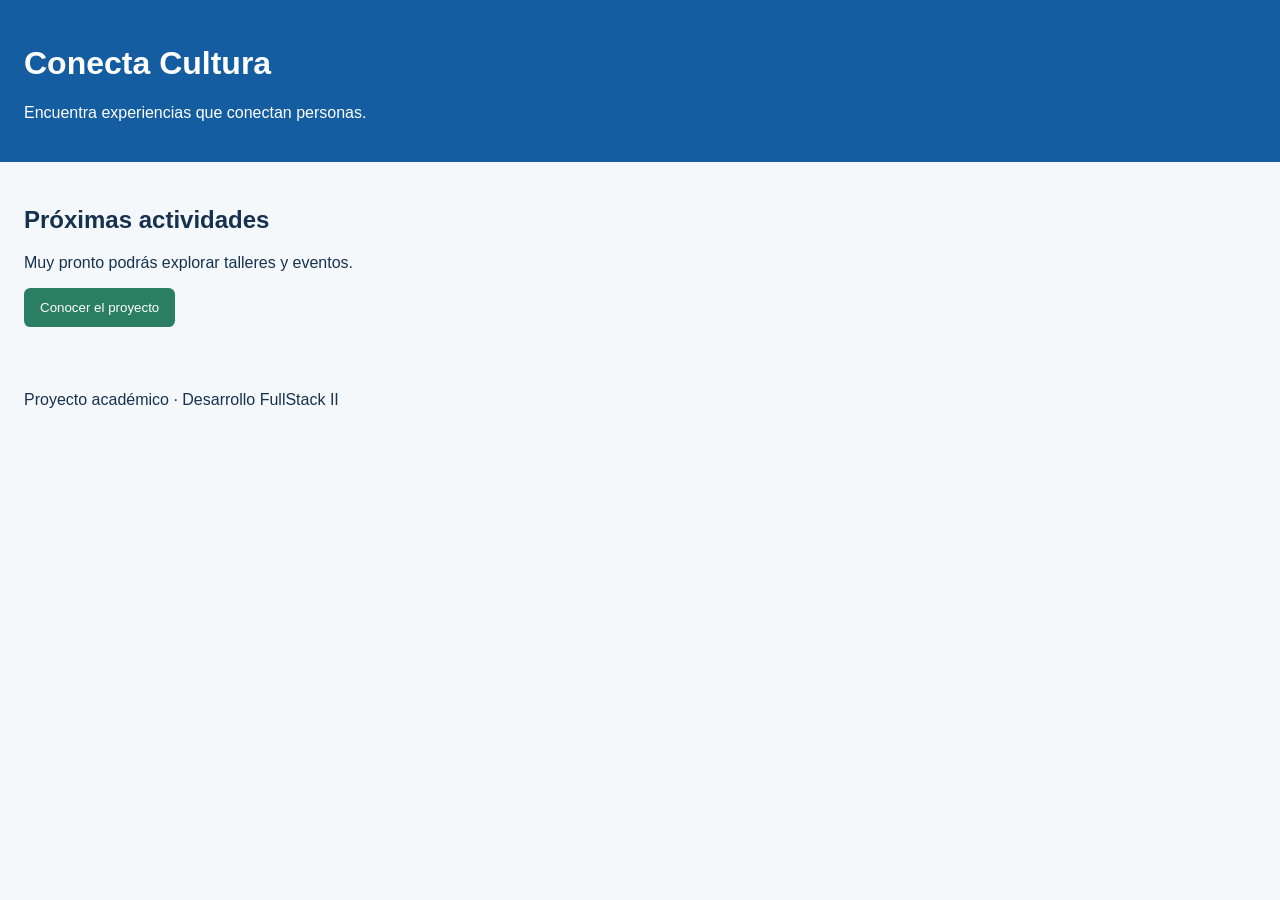
==== index.html @ ebdd0902 "chore: crear estructura inicial del proyecto" ====
<!DOCTYPE html>
<html lang="es">
    <head>
        <meta charset="UTF-8">
        <meta name="viewport" content="width=device-width, initial-scale=1.0">
        <meta name="description" content="Actividades y talleres de Conecta Cultura">
        <title>Conecta Cultura | Inicio</title>
        <link rel="stylesheet" href="assets/css/estilos.css">
    </head>
<body>
    <header>
        <h1>Conecta Cultura</h1>
        <p>Encuentra experiencias que conectan personas.</p>
    </header>
    <main>
        <section>
        <h2>Próximas actividades</h2>
        <p>Muy pronto podrás explorar talleres y eventos.</p>
        <button id="boton-bienvenida" type="button">Conocer el proyecto</button>
        </section>
    </main>
    <footer>
        <p>Proyecto académico · Desarrollo FullStack II</p>
    </footer>
        <script src="assets/js/app.js"></script>
</body>
</html>
---- assets/css/estilos.css ----
* {
box-sizing: border-box;
}
body {
margin: 0;
font-family: Arial, sans-serif;
color: #16324f;
background-color: #f4f8fb;
}
header,
main,
footer {
padding: 1.5rem;
}
header {
color: #ffffff;
background-color: #145da0;
}
button {
padding: 0.75rem 1rem;
color: #ffffff;
background-color: #2a7f62;
border: 0;
border-radius: 0.4rem;
cursor: pointer;
}
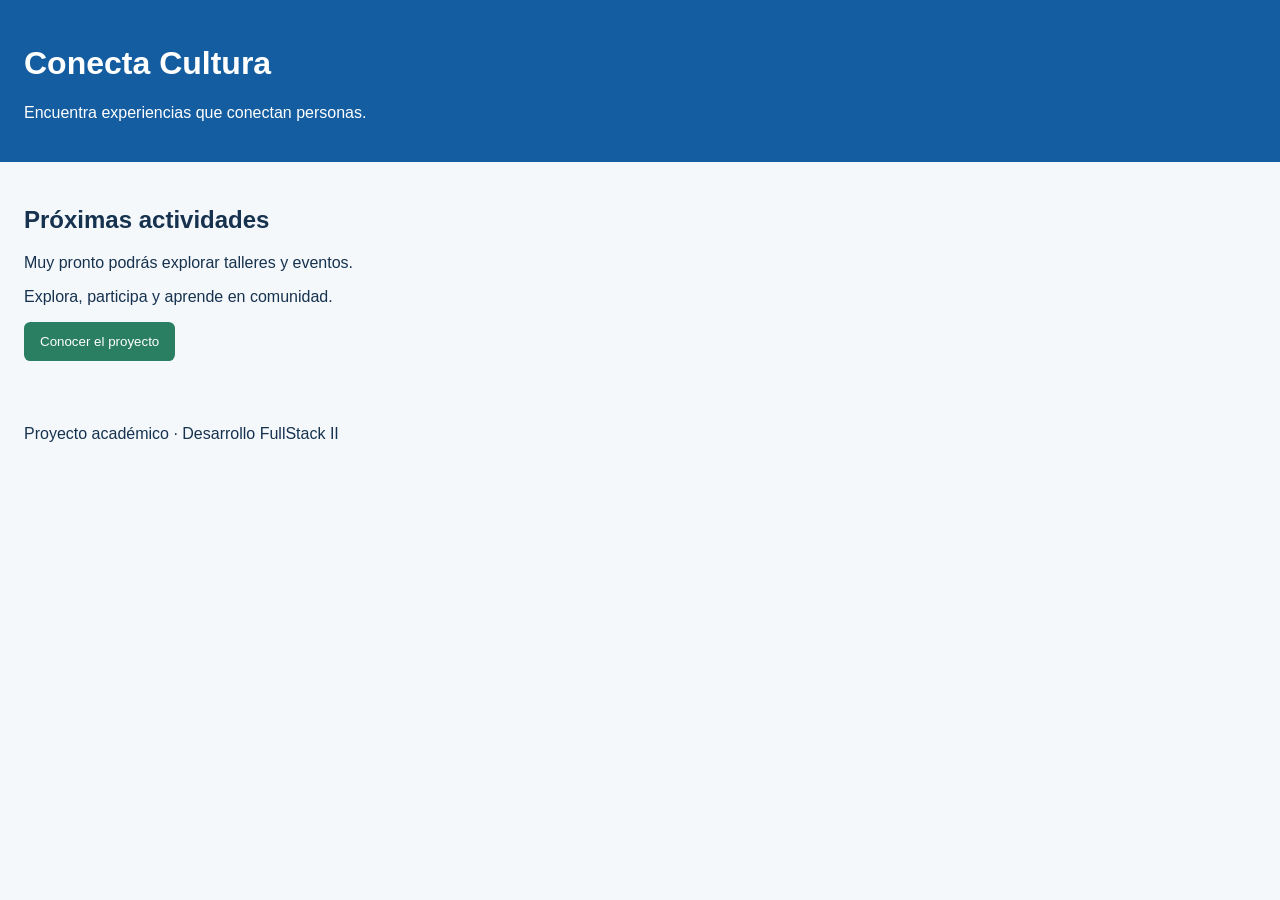
==== commit f41c65ea: "feat: agregar mensaje principal de la plataforma" ====
--- a/index.html
+++ b/index.html
@@ -16,11 +16,13 @@
         <section>
         <h2>Próximas actividades</h2>
         <p>Muy pronto podrás explorar talleres y eventos.</p>
+        <p class="mensaje-inicial">Explora, participa y aprende en comunidad.</p>
         <button id="boton-bienvenida" type="button">Conocer el proyecto</button>
         </section>
     </main>
     <footer>
         <p>Proyecto académico · Desarrollo FullStack II</p>
+
     </footer>
         <script src="assets/js/app.js"></script>
 </body>
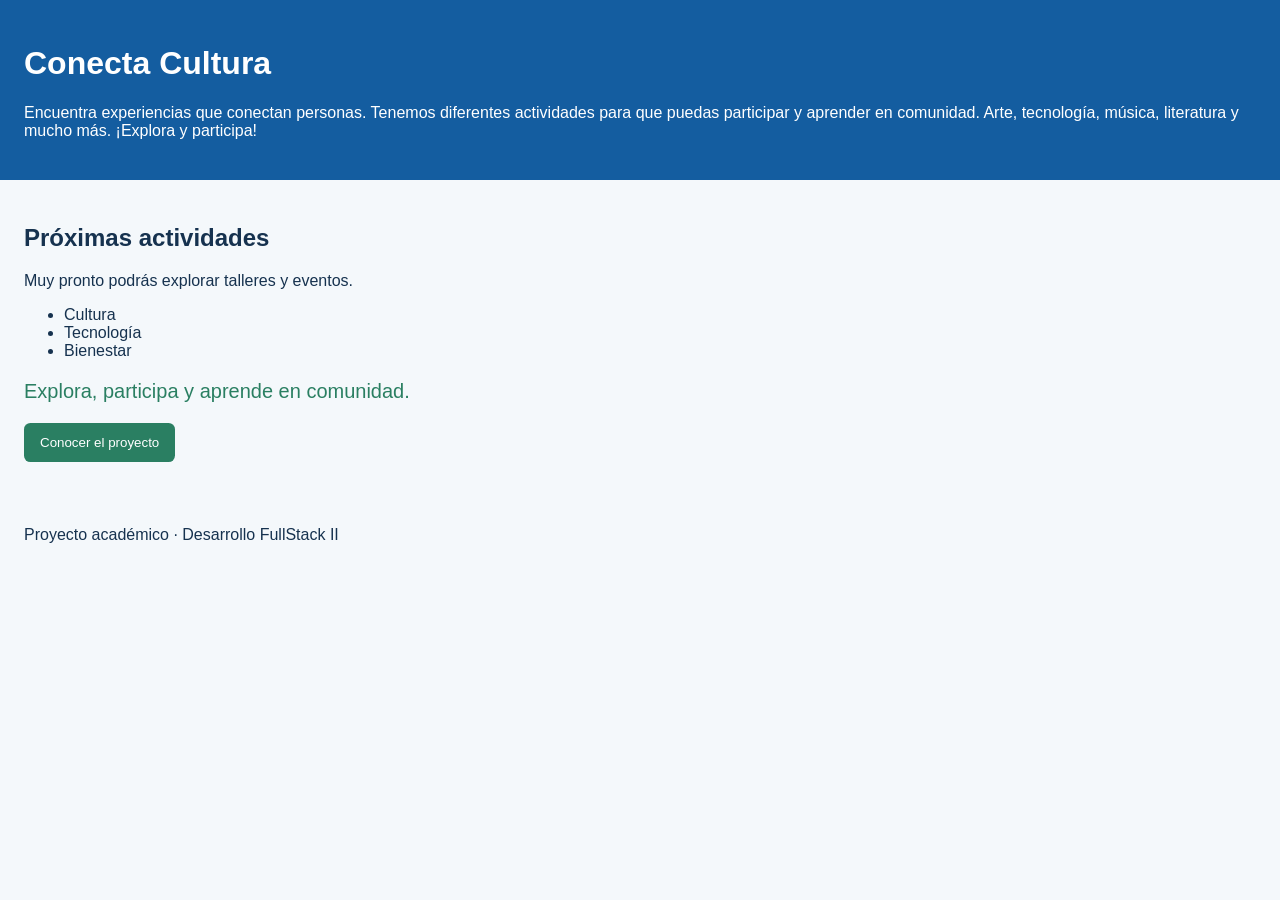
==== commit 01cf79c3: "feat: personalizar contenido inicial" ====
--- a/index.html
+++ b/index.html
@@ -1,29 +1,42 @@
-<!DOCTYPE html>
+<!doctype html>
 <html lang="es">
-    <head>
-        <meta charset="UTF-8">
-        <meta name="viewport" content="width=device-width, initial-scale=1.0">
-        <meta name="description" content="Actividades y talleres de Conecta Cultura">
-        <title>Conecta Cultura | Inicio</title>
-        <link rel="stylesheet" href="assets/css/estilos.css">
-    </head>
-<body>
+  <head>
+    <meta charset="UTF-8" />
+    <meta name="viewport" content="width=device-width, initial-scale=1.0" />
+    <meta
+      name="description"
+      content="Actividades y talleres de Conecta Cultura"
+    />
+    <title>Conecta Cultura | Inicio</title>
+    <link rel="stylesheet" href="assets/css/estilos.css" />
+  </head>
+  <body>
     <header>
-        <h1>Conecta Cultura</h1>
-        <p>Encuentra experiencias que conectan personas.</p>
+      <h1>Conecta Cultura</h1>
+      <p>
+        Encuentra experiencias que conectan personas. Tenemos diferentes
+        actividades para que puedas participar y aprender en comunidad. Arte,
+        tecnología, música, literatura y mucho más. ¡Explora y participa!
+      </p>
     </header>
     <main>
-        <section>
+      <section>
         <h2>Próximas actividades</h2>
         <p>Muy pronto podrás explorar talleres y eventos.</p>
-        <p class="mensaje-inicial">Explora, participa y aprende en comunidad.</p>
+        <ul>
+          <li>Cultura</li>
+          <li>Tecnología</li>
+          <li>Bienestar</li>
+        </ul>
+        <p class="mensaje-inicial">
+          Explora, participa y aprende en comunidad.
+        </p>
         <button id="boton-bienvenida" type="button">Conocer el proyecto</button>
-        </section>
+      </section>
     </main>
     <footer>
-        <p>Proyecto académico · Desarrollo FullStack II</p>
-
+      <p>Proyecto académico · Desarrollo FullStack II</p>
     </footer>
-        <script src="assets/js/app.js"></script>
-</body>
-</html>+    <script src="assets/js/app.js"></script>
+  </body>
+</html>
--- a/assets/css/estilos.css
+++ b/assets/css/estilos.css
@@ -1,26 +1,35 @@
 * {
-box-sizing: border-box;
+    box-sizing: border-box;
 }
+
 body {
-margin: 0;
-font-family: Arial, sans-serif;
-color: #16324f;
-background-color: #f4f8fb;
+    margin: 0;
+    font-family: Arial, sans-serif;
+    color: #16324f;
+    background-color: #f4f8fb;
 }
+
 header,
 main,
 footer {
-padding: 1.5rem;
+    padding: 1.5rem;
 }
+
 header {
-color: #ffffff;
-background-color: #145da0;
+    color: #ffffff;
+    background-color: #145da0;
 }
+
 button {
-padding: 0.75rem 1rem;
-color: #ffffff;
-background-color: #2a7f62;
-border: 0;
-border-radius: 0.4rem;
-cursor: pointer;
+    padding: 0.75rem 1rem;
+    color: #ffffff;
+    background-color: #2a7f62;
+    border: 0;
+    border-radius: 0.4rem;
+    cursor: pointer;
+}
+
+.mensaje-inicial {
+    font-size: 1.25rem;
+    color: #2a7f62;
 }
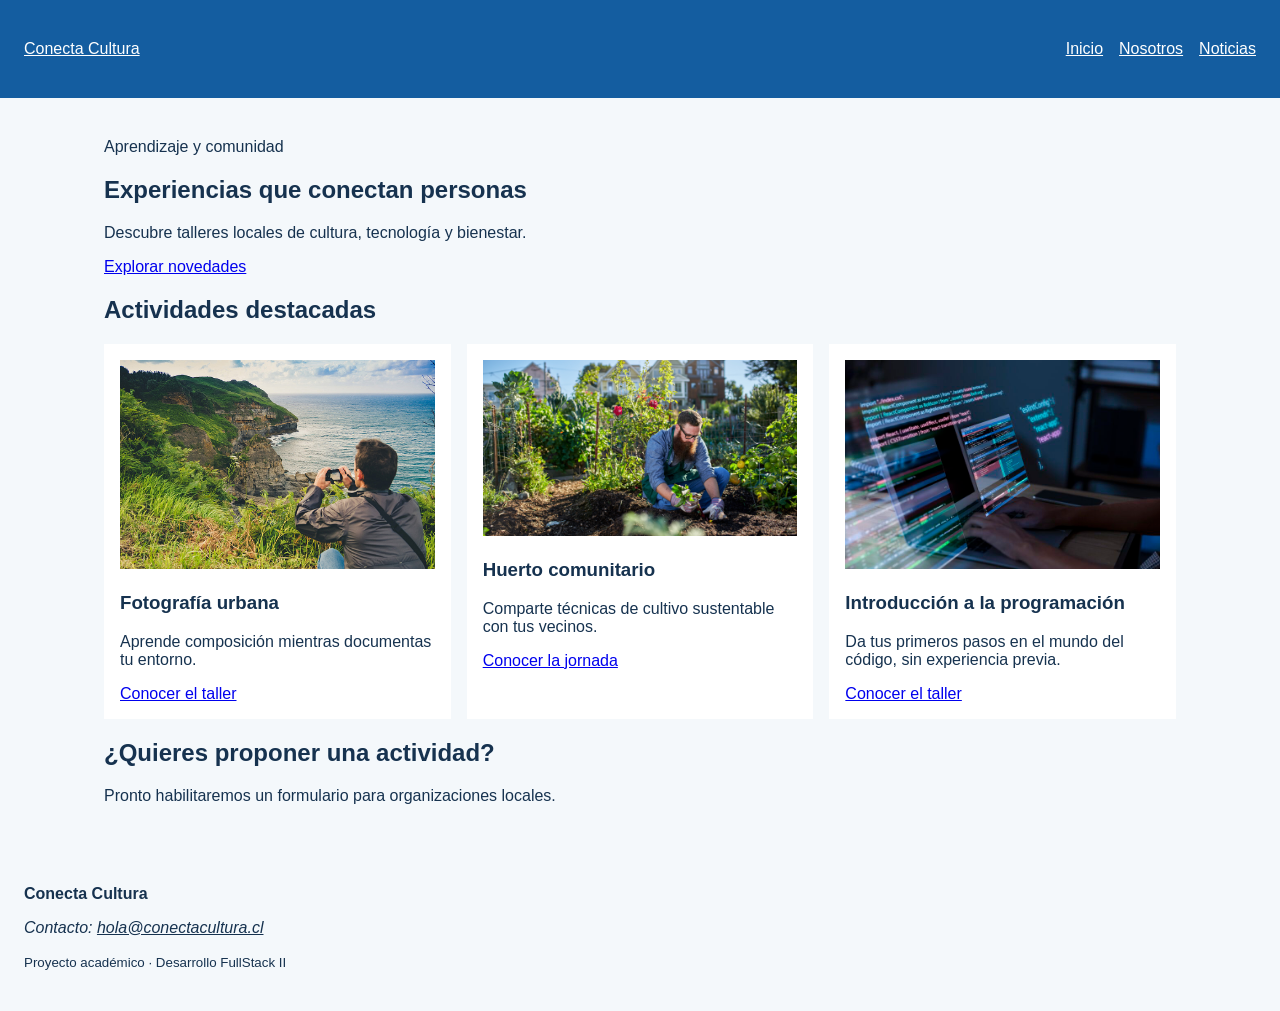
==== commit 801d8153: "feat: ampliar contenido comunitario" ====
--- a/index.html
+++ b/index.html
@@ -1,42 +1,71 @@
-<!doctype html>
+<!DOCTYPE html>
 <html lang="es">
-  <head>
-    <meta charset="UTF-8" />
-    <meta name="viewport" content="width=device-width, initial-scale=1.0" />
-    <meta
-      name="description"
-      content="Actividades y talleres de Conecta Cultura"
-    />
-    <title>Conecta Cultura | Inicio</title>
-    <link rel="stylesheet" href="assets/css/estilos.css" />
-  </head>
-  <body>
-    <header>
-      <h1>Conecta Cultura</h1>
-      <p>
-        Encuentra experiencias que conectan personas. Tenemos diferentes
-        actividades para que puedas participar y aprender en comunidad. Arte,
-        tecnología, música, literatura y mucho más. ¡Explora y participa!
-      </p>
-    </header>
-    <main>
-      <section>
-        <h2>Próximas actividades</h2>
-        <p>Muy pronto podrás explorar talleres y eventos.</p>
-        <ul>
-          <li>Cultura</li>
-          <li>Tecnología</li>
-          <li>Bienestar</li>
-        </ul>
-        <p class="mensaje-inicial">
-          Explora, participa y aprende en comunidad.
-        </p>
-        <button id="boton-bienvenida" type="button">Conocer el proyecto</button>
-      </section>
-    </main>
-    <footer>
-      <p>Proyecto académico · Desarrollo FullStack II</p>
-    </footer>
-    <script src="assets/js/app.js"></script>
-  </body>
-</html>
+<head>
+  <meta charset="UTF-8">
+  <meta name="viewport" content="width=device-width, initial-scale=1.0">
+  <meta name="description" content="Talleres y actividades de Conecta Cultura">
+  <title>Inicio | Conecta Cultura</title>
+  <link rel="stylesheet" href="assets/css/estilos.css">
+</head>
+<body>
+  <a class="salto-contenido" href="#contenido-principal">Ir al contenido</a>
+  <header class="cabecera-sitio">
+    <a class="marca" href="index.html">Conecta Cultura</a>
+    <nav aria-label="Navegación principal">
+      <ul class="menu">
+        <li><a href="index.html" aria-current="page">Inicio</a></li>
+        <li><a href="nosotros.html">Nosotros</a></li>
+        <li><a href="noticias.html">Noticias</a></li>
+      </ul>
+    </nav>
+  </header>
+
+  <main id="contenido-principal">
+    <section class="presentacion">
+      <p class="etiqueta">Aprendizaje y comunidad</p>
+      <h1>Experiencias que conectan personas</h1>
+      <p>Descubre talleres locales de cultura, tecnología y bienestar.</p>
+      <a class="boton" href="noticias.html">Explorar novedades</a>
+    </section>
+
+    <section aria-labelledby="titulo-actividades">
+      <h2 id="titulo-actividades">Actividades destacadas</h2>
+      <div class="grilla-tarjetas">
+        <article class="tarjeta">
+          <img src="assets/img/fotografia.jpg"
+               alt="Participantes fotografiando edificios del barrio">
+          <h3>Fotografía urbana</h3>
+          <p>Aprende composición mientras documentas tu entorno.</p>
+          <a href="noticia-detalle-1.html">Conocer el taller</a>
+        </article>
+        <article class="tarjeta">
+          <img src="assets/img/huerto.jpg"
+               alt="Manos plantando una hierba en un huerto comunitario">
+          <h3>Huerto comunitario</h3>
+          <p>Comparte técnicas de cultivo sustentable con tus vecinos.</p>
+          <a href="noticia-detalle-2.html">Conocer la jornada</a>
+        </article>
+        <article class="tarjeta">
+          <img src="assets/img/programacion.jpg"
+               alt="Persona practicando sus primeras líneas de código en un taller">
+          <h3>Introducción a la programación</h3>
+          <p>Da tus primeros pasos en el mundo del código, sin experiencia previa.</p>
+          <a href="noticia-detalle-3.html">Conocer el taller</a>
+        </article>
+      </div>
+    </section>
+
+    <aside class="aviso" aria-labelledby="titulo-aviso">
+      <h2 id="titulo-aviso">¿Quieres proponer una actividad?</h2>
+      <p>Pronto habilitaremos un formulario para organizaciones locales.</p>
+    </aside>
+  </main>
+
+  <footer class="pie-sitio">
+    <p><strong>Conecta Cultura</strong></p>
+    <address>Contacto: <a href="mailto:hola@conectacultura.cl">hola@conectacultura.cl</a></address>
+    <p><small>Proyecto académico · Desarrollo FullStack II</small></p>
+  </footer>
+  <script src="assets/js/app.js"></script>
+</body>
+</html>
--- a/assets/css/estilos.css
+++ b/assets/css/estilos.css
@@ -32,4 +32,55 @@
 .mensaje-inicial {
     font-size: 1.25rem;
     color: #2a7f62;
-}+}
+.cabecera-sitio,
+.menu,
+.grilla-tarjetas {
+  display: flex;
+  gap: 1rem;
+}
+
+.cabecera-sitio {
+  align-items: center;
+  justify-content: space-between;
+}
+
+.menu {
+  padding: 0;
+  list-style: none;
+}
+
+.marca,
+.menu a,
+.pie-sitio a {
+  color: inherit;
+}
+
+main {
+  max-width: 70rem;
+  margin-inline: auto;
+}
+
+.grilla-tarjetas {
+  flex-wrap: wrap;
+}
+
+.tarjeta {
+  flex: 1 1 18rem;
+  padding: 1rem;
+  background: #ffffff;
+}
+
+img {
+  max-width: 100%;
+  height: auto;
+}
+
+.salto-contenido {
+  position: absolute;
+  left: -10000px;
+}
+
+.salto-contenido:focus {
+  position: static;
+}
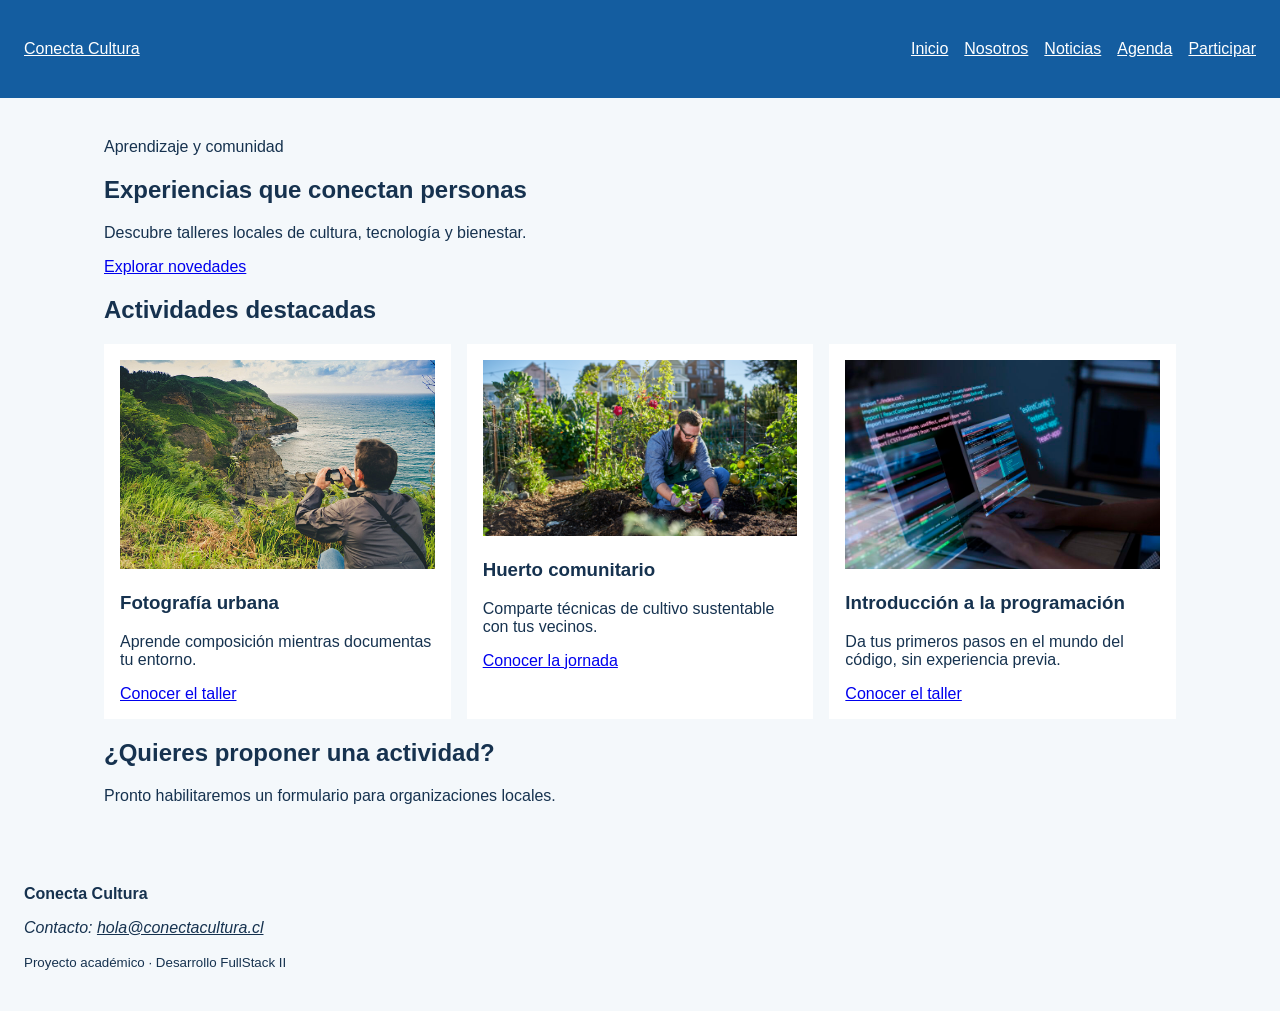
==== commit 955497f6: "feat: actualizar navegación con agenda y participación" ====
--- a/index.html
+++ b/index.html
@@ -16,6 +16,9 @@
         <li><a href="index.html" aria-current="page">Inicio</a></li>
         <li><a href="nosotros.html">Nosotros</a></li>
         <li><a href="noticias.html">Noticias</a></li>
+        <li><a href="agenda.html">Agenda</a></li>
+        <li><a href="participar.html">Participar</a></li>
+        
       </ul>
     </nav>
   </header>
--- a/assets/css/estilos.css
+++ b/assets/css/estilos.css
@@ -84,3 +84,58 @@
 .salto-contenido:focus {
   position: static;
 }
+
+.tabla-contenedor {
+  max-width: 100%;
+  overflow-x: auto;
+}
+
+table {
+  width: 100%;
+  border-collapse: collapse;
+  background-color: #ffffff;
+}
+
+caption {
+  padding: 0.75rem;
+  font-weight: bold;
+  text-align: left;
+}
+
+th,
+td {
+  padding: 0.75rem;
+  border: 1px solid #b8c4cf;
+  text-align: left;
+}
+
+thead {
+  color: #ffffff;
+  background-color: #145da0;
+}
+
+.formulario {
+  display: grid;
+  gap: 1rem;
+  max-width: 42rem;
+}
+
+.formulario fieldset {
+  display: grid;
+  gap: 0.75rem;
+  padding: 1rem;
+  border: 1px solid #b8c4cf;
+}
+
+.formulario input,
+.formulario select,
+.formulario textarea {
+  width: 100%;
+  padding: 0.7rem;
+  font: inherit;
+}
+
+.formulario input[type="radio"],
+.formulario input[type="checkbox"] {
+  width: auto;
+}
